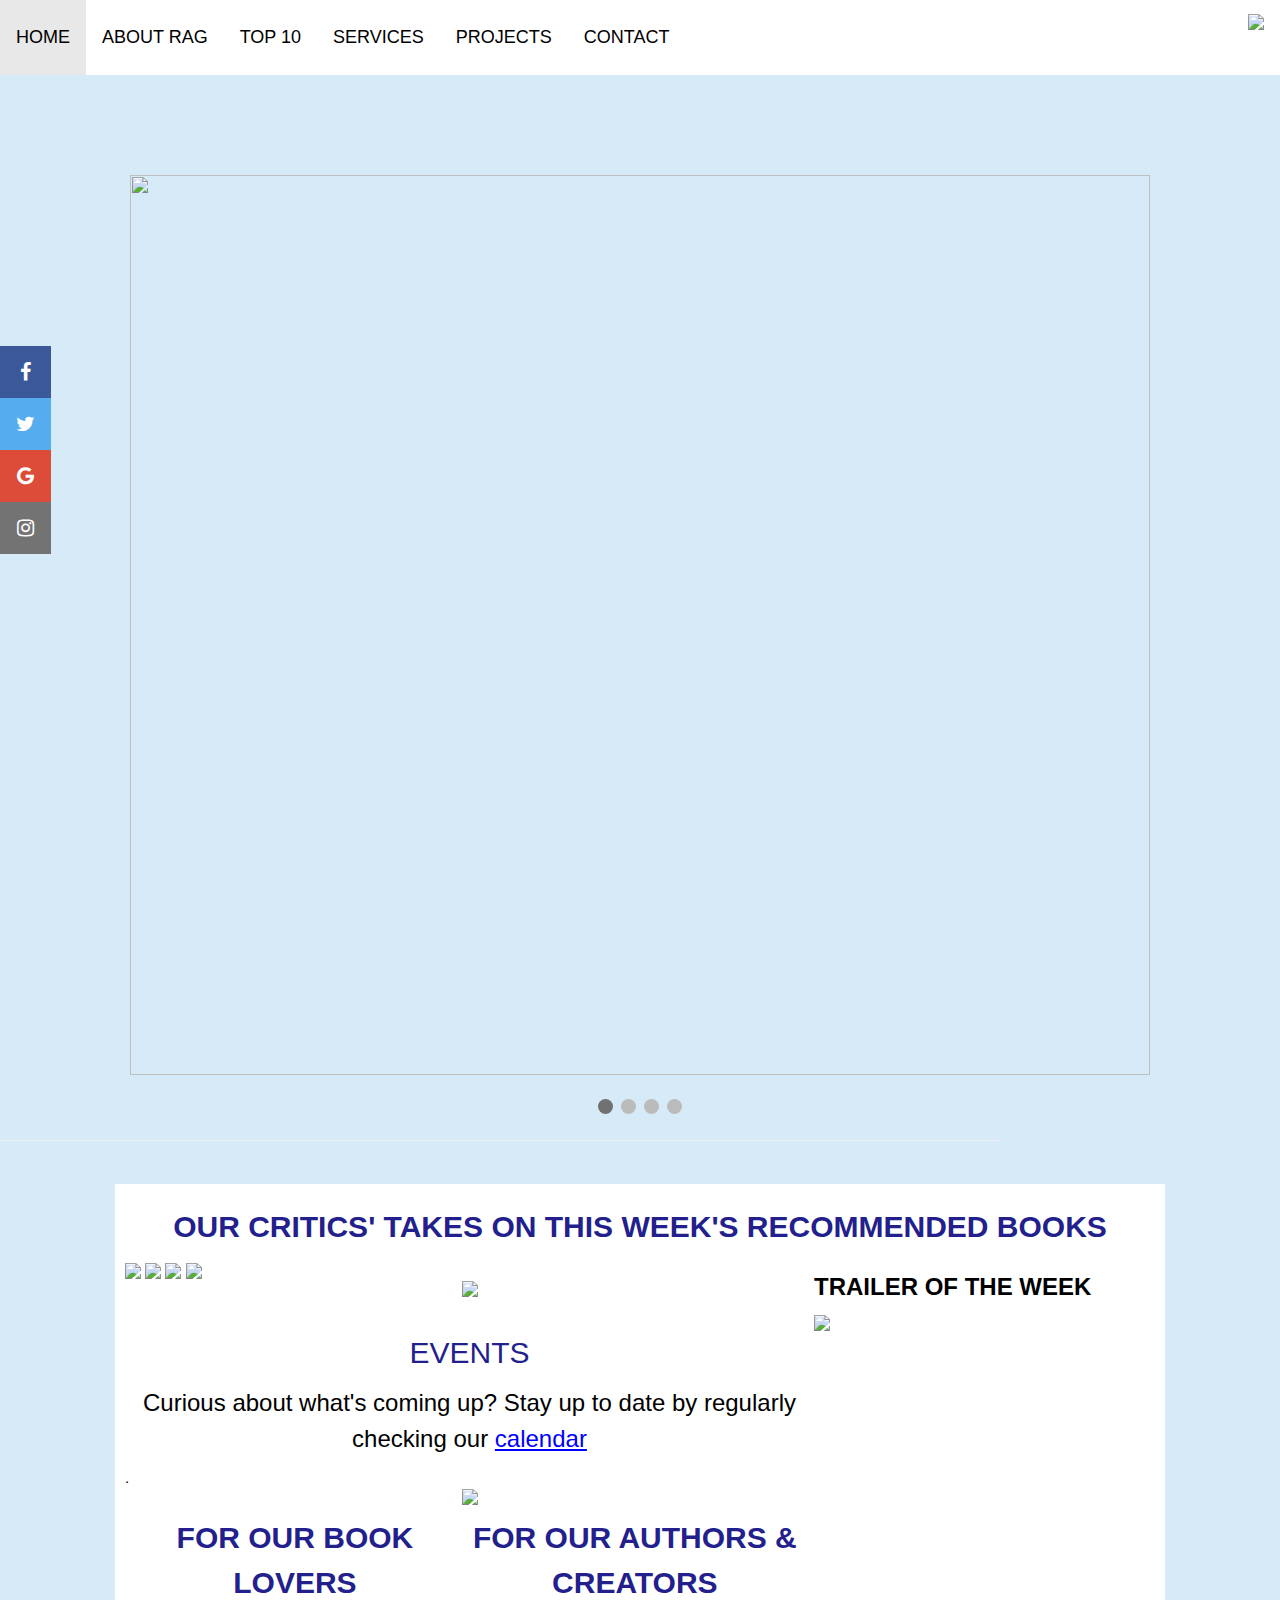
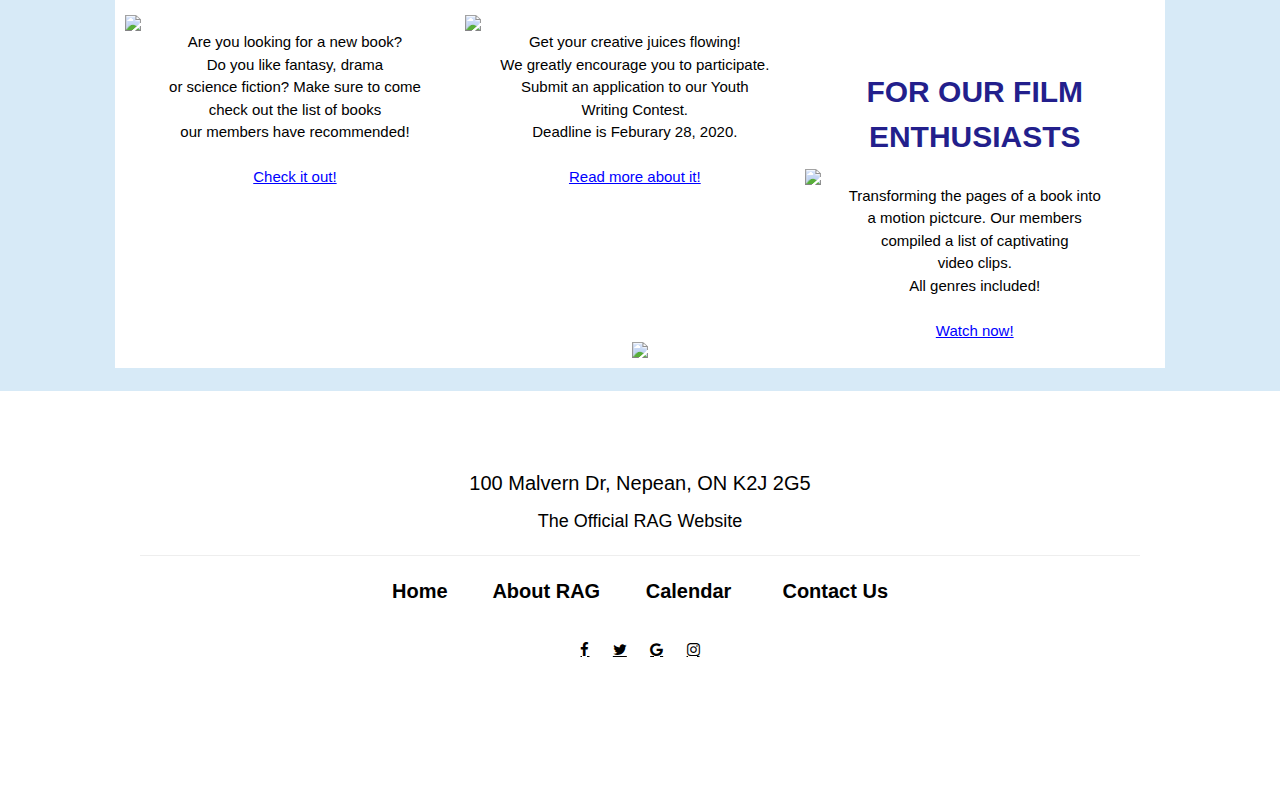
==== index.html @ dd79de4f "html files" ====
<html>
   <meta name="viewport" content="width=device-width, initial-scale=1">
   <link rel="stylesheet" href="https://cdnjs.cloudflare.com/ajax/libs/font-awesome/4.7.0/css/font-awesome.min.css">
   <head>
      <title> Reader's Advisory Group </title>
      <meta name="viewport" content="width=device-width, initial-scale=1">
      <style>
         h2 {
         color: #231f8c;
         }
         .section {
         width: 33%;
         float: left;
         }
         .youtubebanner {
         width: 341;
         height: 400;
         float: right;
         }
		* {box-sizing: border-box;}
		body {font-family: Verdana, sans-serif;}
		.mySlides {display: none;}
		img {vertical-align: middle;}

		/* Slideshow container */
		.slideshow-container {
		  max-width: 1020px;
		  position: relative;
		  padding-top:100;
		  margin: auto;
		}

		/* The dots/bullets/indicators */
		.dot {
		  height: 15px;
		  width: 15px;
		  margin: 0 2px;
		  background-color: #bbb;
		  border-radius: 50%;
		  display: inline-block;
		  transition: background-color 0.6s ease;
		}

		.active {
		  background-color: #717171;
		}

		/* Fading animation */
		.fade {
		  -webkit-animation-name: fade;
		  -webkit-animation-duration: 1.5s;
		  animation-name: fade;
		  animation-duration: 1.5s;
		}

		@-webkit-keyframes fade {
		  from {opacity: .4} 
		  to {opacity: 1}
		}

		@keyframes fade {
		  from {opacity: .4} 
		  to {opacity: 1}
		}

		/* On smaller screens, decrease text size */
		@media only screen and (max-width: 300px) {
		  .text {font-size: 11px}
		}
         hr{
         display:block;
         width: 1000px;
         border-style: solid;
         border-width: 60px;
         }
         .contentbox {
         width: 1050px;
         padding: 10px;
         margin: 0 auto;
         background-color: white;
         }
         .bookbox {
         background-color: #e8e4da;
         display: inline-block;
         padding: 2%;
         margin: 1.5%;
         float: left;
         width: 30%;
         position: relative;
         }
         .memberbox {
         background-color: #e8e4da;
         width: 1020px;
         margin: 10 auto;
         padding: 60px;
         }
         .bottombanner {
         background-color: white;
         height: 400px;
         width: 100%;
         }
         ul {
         list-style-type: none;
         margin: 0;
         padding: 0;
         overflow: hidden;
         background-color: white;
         z-index:100;
         }
         li {
         float: left;
         }
         li a, .dropbtn {
         display: inline-block;
         color: black;
         text-align: center;
         padding: 14px 16px;
         text-decoration: none;
         }
         li a:hover, .dropdown:hover .dropbtn {
         background-color: #e8e8e8;
         color: black;
         }
         li.dropdown {
         display: inline-block;
         }
         .dropdown-content {
         display: none;
         position: fixed;
         background-color: #f9f9f9;
         min-width: 160px;
         box-shadow: 0px 8px 16px 0px rgba(0,0,0,0.2);
         z-index: 100;
         }
         .dropdown-content a {
         color: black;
         padding: 12px 16px;
         text-decoration: none;
         display: block;
         text-align: left;
         }
         .dropdown-content a:hover {background-color: lightgrey}
         .dropdown:hover .dropdown-content {
         display: block;
         }
         .icon-bar {
         position: fixed;
         top: 50%;
         -webkit-transform: translateY(-50%);
         -ms-transform: translateY(-50%);
         transform: translateY(-50%);
         }
         .icon-bar a {
         display: block;
         text-align: center;
         padding: 16px;
         transition: all 0.3s ease;
         color: white;
         font-size: 20px;
         }
         .icon-bar a:hover {
         background-color: #000;
         }
         .facebook {
         background: #3B5998;
         color: white;
         }
         .twitter {
         background: #55ACEE;
         color: white;
         }
         .google {
         background: #dd4b39;
         color: white;
         }
         .instagram {
         background: #737373;
         color: white;
         }
         .sticky {
         position: fixed;
         top: 0;
         width: 100%;
         }
         .sticky + .content {
         padding-top: 60px;
         }
         body {
         background-color: #d7eaf7;
         }
      </style>
      <link rel="stylesheet" href="https://www.w3schools.com/w3css/4/w3.css">
   </head>
   <body>
      <ul id="navbar">
         <li>
            <a href="index.html">
               <h5>HOME</h5>
            </a>
         </li>
         <li>
            <a href="about_rag.html">
               <h5>ABOUT RAG</h5>
            </a>
         </li>
         <li>
            <a href="top_10.html">
               <h5>TOP 10</h5>
            </a>
         </li>
         <li class="dropdown">
            <a href="javascript:void(0)" class="dropbtn">
               <h5>SERVICES</h5>
            </a>
            <div class="dropdown-content">
               <a href="events.html">Events</a>
               <a href="contest.html">Contest</a>
               <a href="calendar_tab.html">Calendar</a>
            </div>
         </li>
         <li class="dropdown">
            <a href="javascript:void(0)" class="dropbtn">
               <h5>PROJECTS</h5>
            </a>
            <div class="dropdown-content">
               <a href="book_reviews_tab.html">Book Reviews</a>
               <a href="film_trailers.html">Book Trailers</a>
               <a href="Bookmarks.html">Bookmarks</a>
            </div>
         </li>
         <li>
            <a href="contact.html">
               <h5>CONTACT</h5>
            </a>
         </li>
         <li style="float:right"><a href="index.html"><img src="img/RAGlogo.png"></a></li>
      </ul>
      <div class="icon-bar">
         <a href="https://www.facebook.com/BiblioOttawaLibrary" class="facebook"><i class="fa fa-facebook"></i></a> 
         <a href="https://twitter.com/opl_bpo" class="twitter"><i class="fa fa-twitter"></i></a> 
         <a href="https://biblioottawalibrary.ca/en/" class="google"><i class="fa fa-google"></i></a> 
         <a href="https://www.instagram.com/oplteens_adosbpo/" class="instagram"><i class="fa fa-instagram"></i></a>
      </div>
		<div class="slideshow-container">

		<div class="mySlides fade">
		  <img src="img/Banner_01.png" style="width:100%">
		</div>

		<div class="mySlides fade">
		  <img src="img/Banner_02.png" style="width:100%">
		</div>

		<div class="mySlides fade">
		  <img src="img/Banner_03.png" style="width:100%">
		</div>

		<div class="mySlides fade">
		  <img src="img/Banner_04.png" style="width:100%">
		</div>
		
		</div>
      <br>
      <div style="text-align:center">
         <span class="dot" onclick="currentSlide(1)"></span> 
         <span class="dot" onclick="currentSlide(2)"></span> 
         <span class="dot" onclick="currentSlide(3)"></span>
         <span class="dot" onclick="currentSlide(4)"></span>  
      </div>
      <hr>
      </center>
      <br>
      <div class="contentbox">
         <h2>
            <b>
               <center> OUR CRITICS' TAKES ON THIS WEEK'S RECOMMENDED BOOKS
         </h2>
         </center>
         </b>
         <img src="img/index_first.png">
         <img src="img/index_second.png">
         <img src="img/index_third.png">
         <img src="img/vertical.png">
         <div class="youtubebanner">
            <b>
               <h3>TRAILER OF THE WEEK
            </b>
            </h3>
            <img src="img/youtube_banner.png">
            <iframe width="341" height="192" src="https://www.youtube.com/embed/dCeR_SgQs5s" frameborder="0" allow="accelerometer; autoplay; encrypted-media; gyroscope; picture-in-picture" allowfullscreen></iframe>
         </div>
         <br>
         <center> <img src="img/hor_line.png"> </center>
         <br>
         <center>
         <h2>
            EVENTS 
            <center>
         </h2>
         <h3> 
         Curious about what's coming up? Stay up to date by regularly checking our 
         <a href="calendar.html" title="Calendar" style="background-color:#FFFFFF;color:blue;text-decoration:underline">
         calendar </a></center>.
         </h3>
         <br>
         <center> <img src="img/hor_line.png"> </center>
         <div class="section">
            <h2>
               <center> <b> FOR OUR BOOK LOVERS </center>
            </h2>
            </b>
            <img src="img/Book_Banner.png">
            <center> Are you looking for a new book? <br>
               Do you like fantasy, drama <br> or science fiction?
               Make sure to come <br> check out the list of books <br> our members have recommended! <br>
               <br>
               <a href="top10.html" title="Check it out!" style="background-color:#FFFFFF;color:blue;text-decoration:underline">
               Check it out! </a>
            </center>
            <br>
         </div>
         <div class="section">
            <h2>
               <center> <b> FOR OUR AUTHORS & CREATORS </center>
            </h2>
            </b>
            <img src="img/Feather_Banner.png">
            <center> Get your creative juices flowing! <br>
               We greatly encourage you to participate.<br>
               Submit an application to our Youth <br>
               Writing Contest. <br>
               Deadline is Feburary 28, 2020. <br>
               <br>
               <a href="contest.html" title="Read more about it!" style="background-color:#FFFFFF;color:blue;text-decoration:underline">
               Read more about it! </a>
            </center>
         </div>
         <div class="section">
            <h2>
               <center> <b> FOR OUR FILM ENTHUSIASTS </center>
            </h2>
            </b>
            <img src="img/Film_Banner.png">
            <center> Transforming the pages of a book into <br> a motion pictcure.
               Our members <br>compiled a list of
               captivating <br> video clips. <br>
               All genres included! <br>
               <br>
               <a href="film_trailers.html" title="Watch now!" style="background-color:#FFFFFF;color:blue;text-decoration:underline">
               Watch now! </a>
            </center>
         </div>
         <center> <img src="img/hor_line.png"> </center>
      </div>
      <br>
      <div class="bottombanner">
         <br>
         <br>
         <br>
         <h4>
            <center> 100 Malvern Dr, Nepean, ON K2J 2G5 </center>
         </h4>
         <h5>
            <center>
               The Official RAG Website 
               <hr>
            </center>
         </h5>
         <h4>
            <center><b>
               <a href="index.html" style="text-decoration:none;">Home</a>&emsp;&emsp;
               <a href="about_rag.html" style="text-decoration:none;">About RAG</a>&emsp;&emsp;
               <a href="calendar_tab.html" style="text-decoration:none;">Calendar </a>&emsp;&emsp;
               <a href="contact.html" style="text-decoration:none;">Contact Us </a>
         </h4>
         </b></center>
         <br>
         <center>
            <a href="https://www.facebook.com/BiblioOttawaLibrary" class="fa fa-facebook"></a> &emsp;
            <a href="https://twitter.com/opl_bpo" class="fa fa-twitter"></a> &emsp;
            <a href="https://biblioottawalibrary.ca/en/" class="fa fa-google"></a> &emsp;
            <a href="https://www.instagram.com/opl_bpo/" class="fa fa-instagram"></a>
         </center>
      </div>
      <script>
         window.onscroll = function() {myFunction()};
         
         var navbar = document.getElementById("navbar");
         var sticky = navbar.offsetTop;
         
         function myFunction() {
           if (window.pageYOffset >= sticky) {
             navbar.classList.add("sticky")
           } else {
             navbar.classList.remove("sticky");
           }
         }
         
         
		var slideIndex = 0;
		showSlides();

		function showSlides() {
		  var i;
		  var slides = document.getElementsByClassName("mySlides");
		  var dots = document.getElementsByClassName("dot");
		  for (i = 0; i < slides.length; i++) {
			slides[i].style.display = "none";  
		  }
		  slideIndex++;
		  if (slideIndex > slides.length) {slideIndex = 1}    
		  for (i = 0; i < dots.length; i++) {
			dots[i].className = dots[i].className.replace(" active", "");
		  }
		  slides[slideIndex-1].style.display = "block";  
		  dots[slideIndex-1].className += " active";
		  setTimeout(showSlides, 4000); // Change image every 2 seconds
		}
      </script>
   </body>
</html>
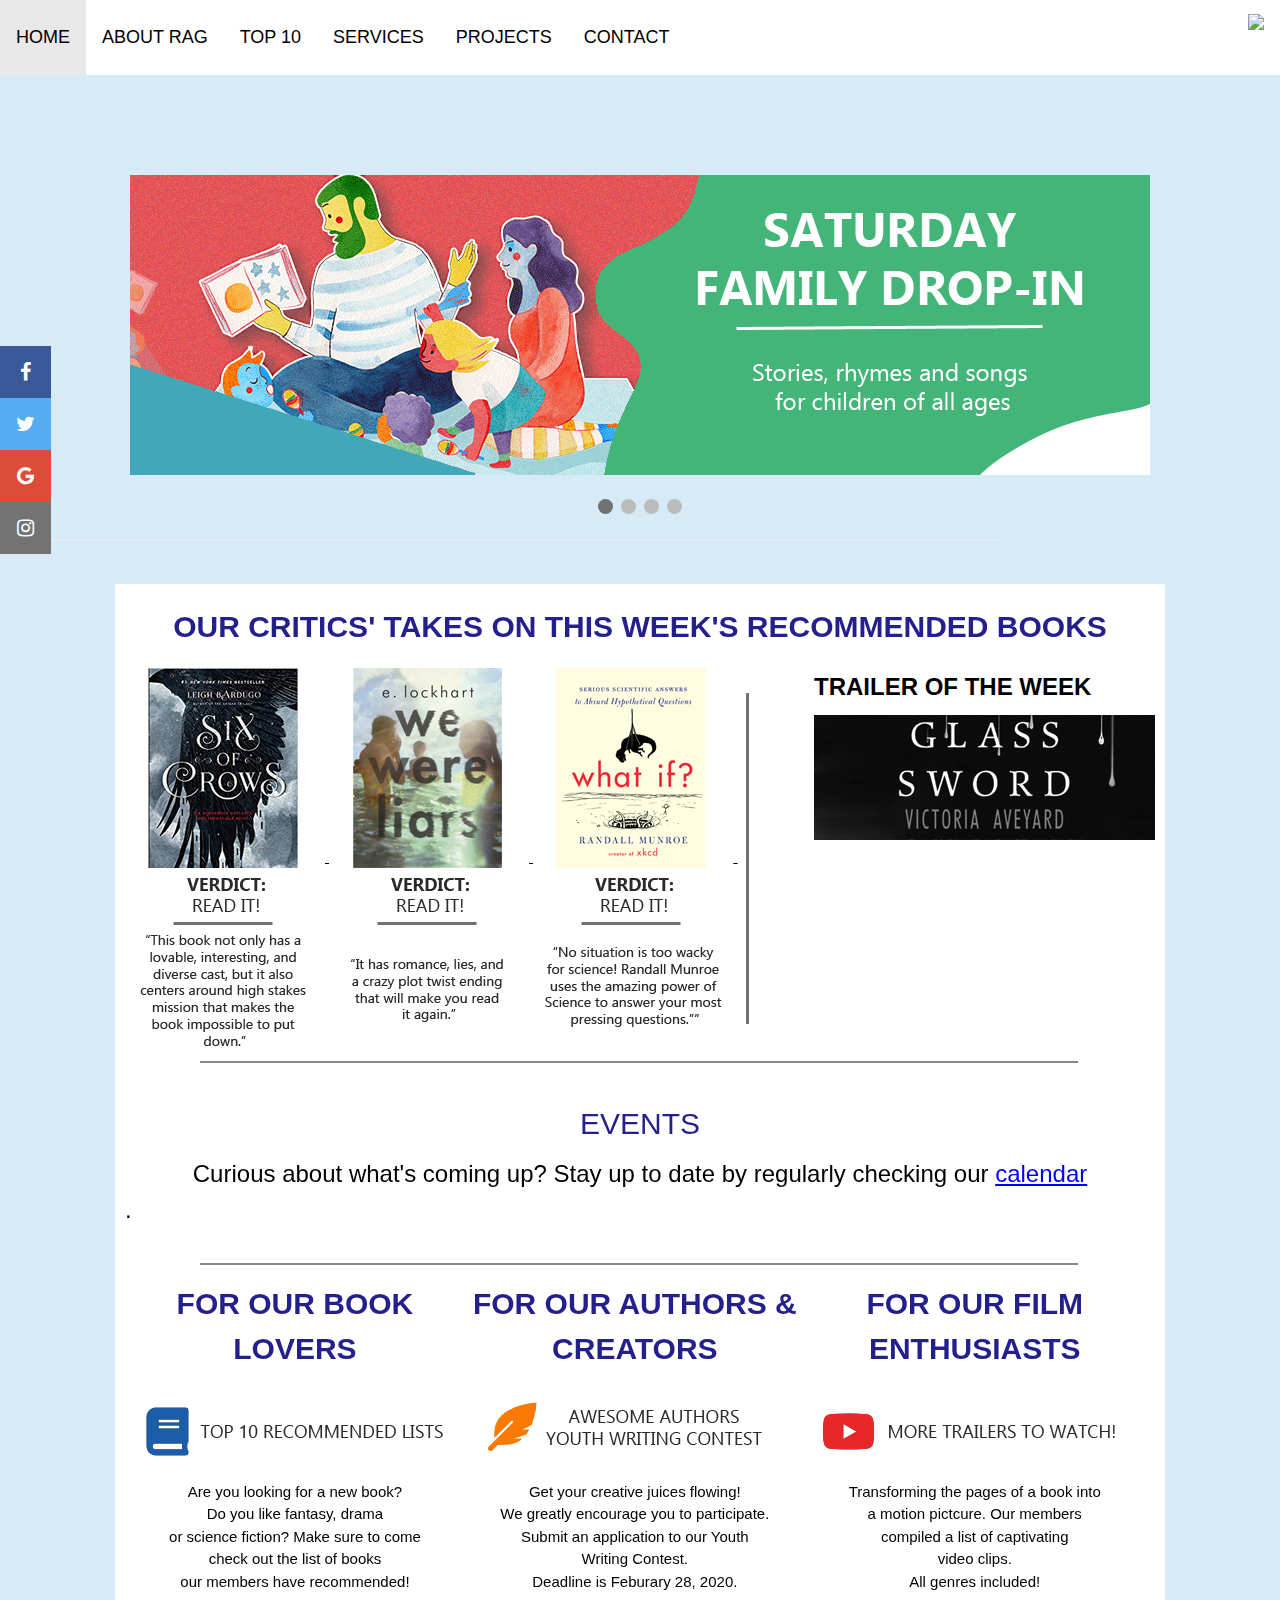
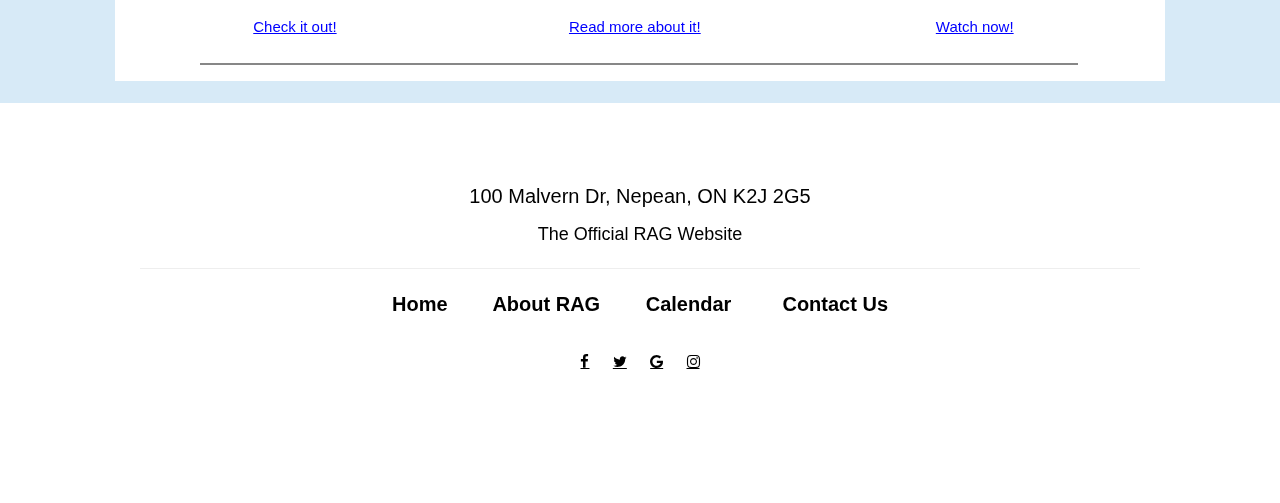
==== commit 11e204a4: "Add files via upload" ====
--- a/index.html
+++ b/index.html
@@ -1,421 +1,223 @@
 <html>
+<meta name="viewport" content="width=device-width, initial-scale=1">
+<link rel="stylesheet" href="https://cdnjs.cloudflare.com/ajax/libs/font-awesome/4.7.0/css/font-awesome.min.css">
+
+<head>
+   <title> Reader's Advisory Group </title>
    <meta name="viewport" content="width=device-width, initial-scale=1">
-   <link rel="stylesheet" href="https://cdnjs.cloudflare.com/ajax/libs/font-awesome/4.7.0/css/font-awesome.min.css">
-   <head>
-      <title> Reader's Advisory Group </title>
-      <meta name="viewport" content="width=device-width, initial-scale=1">
-      <style>
-         h2 {
-         color: #231f8c;
-         }
-         .section {
-         width: 33%;
-         float: left;
-         }
-         .youtubebanner {
-         width: 341;
-         height: 400;
-         float: right;
-         }
-		* {box-sizing: border-box;}
-		body {font-family: Verdana, sans-serif;}
-		.mySlides {display: none;}
-		img {vertical-align: middle;}
-
-		/* Slideshow container */
-		.slideshow-container {
-		  max-width: 1020px;
-		  position: relative;
-		  padding-top:100;
-		  margin: auto;
-		}
-
-		/* The dots/bullets/indicators */
-		.dot {
-		  height: 15px;
-		  width: 15px;
-		  margin: 0 2px;
-		  background-color: #bbb;
-		  border-radius: 50%;
-		  display: inline-block;
-		  transition: background-color 0.6s ease;
-		}
-
-		.active {
-		  background-color: #717171;
-		}
-
-		/* Fading animation */
-		.fade {
-		  -webkit-animation-name: fade;
-		  -webkit-animation-duration: 1.5s;
-		  animation-name: fade;
-		  animation-duration: 1.5s;
-		}
-
-		@-webkit-keyframes fade {
-		  from {opacity: .4} 
-		  to {opacity: 1}
-		}
-
-		@keyframes fade {
-		  from {opacity: .4} 
-		  to {opacity: 1}
-		}
-
-		/* On smaller screens, decrease text size */
-		@media only screen and (max-width: 300px) {
-		  .text {font-size: 11px}
-		}
-         hr{
-         display:block;
-         width: 1000px;
-         border-style: solid;
-         border-width: 60px;
-         }
-         .contentbox {
-         width: 1050px;
-         padding: 10px;
-         margin: 0 auto;
-         background-color: white;
-         }
-         .bookbox {
-         background-color: #e8e4da;
-         display: inline-block;
-         padding: 2%;
-         margin: 1.5%;
-         float: left;
-         width: 30%;
-         position: relative;
-         }
-         .memberbox {
-         background-color: #e8e4da;
-         width: 1020px;
-         margin: 10 auto;
-         padding: 60px;
-         }
-         .bottombanner {
-         background-color: white;
-         height: 400px;
-         width: 100%;
-         }
-         ul {
-         list-style-type: none;
-         margin: 0;
-         padding: 0;
-         overflow: hidden;
-         background-color: white;
-         z-index:100;
-         }
-         li {
-         float: left;
-         }
-         li a, .dropbtn {
-         display: inline-block;
-         color: black;
-         text-align: center;
-         padding: 14px 16px;
-         text-decoration: none;
-         }
-         li a:hover, .dropdown:hover .dropbtn {
-         background-color: #e8e8e8;
-         color: black;
-         }
-         li.dropdown {
-         display: inline-block;
-         }
-         .dropdown-content {
-         display: none;
-         position: fixed;
-         background-color: #f9f9f9;
-         min-width: 160px;
-         box-shadow: 0px 8px 16px 0px rgba(0,0,0,0.2);
-         z-index: 100;
-         }
-         .dropdown-content a {
-         color: black;
-         padding: 12px 16px;
-         text-decoration: none;
-         display: block;
-         text-align: left;
-         }
-         .dropdown-content a:hover {background-color: lightgrey}
-         .dropdown:hover .dropdown-content {
-         display: block;
-         }
-         .icon-bar {
-         position: fixed;
-         top: 50%;
-         -webkit-transform: translateY(-50%);
-         -ms-transform: translateY(-50%);
-         transform: translateY(-50%);
-         }
-         .icon-bar a {
-         display: block;
-         text-align: center;
-         padding: 16px;
-         transition: all 0.3s ease;
-         color: white;
-         font-size: 20px;
-         }
-         .icon-bar a:hover {
-         background-color: #000;
-         }
-         .facebook {
-         background: #3B5998;
-         color: white;
-         }
-         .twitter {
-         background: #55ACEE;
-         color: white;
-         }
-         .google {
-         background: #dd4b39;
-         color: white;
-         }
-         .instagram {
-         background: #737373;
-         color: white;
-         }
-         .sticky {
-         position: fixed;
-         top: 0;
-         width: 100%;
-         }
-         .sticky + .content {
-         padding-top: 60px;
-         }
-         body {
-         background-color: #d7eaf7;
-         }
-      </style>
-      <link rel="stylesheet" href="https://www.w3schools.com/w3css/4/w3.css">
-   </head>
-   <body>
-      <ul id="navbar">
-         <li>
-            <a href="index.html">
-               <h5>HOME</h5>
-            </a>
-         </li>
-         <li>
-            <a href="about_rag.html">
-               <h5>ABOUT RAG</h5>
-            </a>
-         </li>
-         <li>
-            <a href="top_10.html">
-               <h5>TOP 10</h5>
-            </a>
-         </li>
-         <li class="dropdown">
-            <a href="javascript:void(0)" class="dropbtn">
-               <h5>SERVICES</h5>
-            </a>
-            <div class="dropdown-content">
-               <a href="events.html">Events</a>
-               <a href="contest.html">Contest</a>
-               <a href="calendar_tab.html">Calendar</a>
-            </div>
-         </li>
-         <li class="dropdown">
-            <a href="javascript:void(0)" class="dropbtn">
-               <h5>PROJECTS</h5>
-            </a>
-            <div class="dropdown-content">
-               <a href="book_reviews_tab.html">Book Reviews</a>
-               <a href="film_trailers.html">Book Trailers</a>
-               <a href="Bookmarks.html">Bookmarks</a>
-            </div>
-         </li>
-         <li>
-            <a href="contact.html">
-               <h5>CONTACT</h5>
-            </a>
-         </li>
-         <li style="float:right"><a href="index.html"><img src="img/RAGlogo.png"></a></li>
-      </ul>
-      <div class="icon-bar">
-         <a href="https://www.facebook.com/BiblioOttawaLibrary" class="facebook"><i class="fa fa-facebook"></i></a> 
-         <a href="https://twitter.com/opl_bpo" class="twitter"><i class="fa fa-twitter"></i></a> 
-         <a href="https://biblioottawalibrary.ca/en/" class="google"><i class="fa fa-google"></i></a> 
-         <a href="https://www.instagram.com/oplteens_adosbpo/" class="instagram"><i class="fa fa-instagram"></i></a>
-      </div>
-		<div class="slideshow-container">
-
-		<div class="mySlides fade">
-		  <img src="img/Banner_01.png" style="width:100%">
-		</div>
-
-		<div class="mySlides fade">
-		  <img src="img/Banner_02.png" style="width:100%">
-		</div>
-
-		<div class="mySlides fade">
-		  <img src="img/Banner_03.png" style="width:100%">
-		</div>
-
-		<div class="mySlides fade">
-		  <img src="img/Banner_04.png" style="width:100%">
-		</div>
-		
-		</div>
-      <br>
-      <div style="text-align:center">
-         <span class="dot" onclick="currentSlide(1)"></span> 
-         <span class="dot" onclick="currentSlide(2)"></span> 
-         <span class="dot" onclick="currentSlide(3)"></span>
-         <span class="dot" onclick="currentSlide(4)"></span>  
-      </div>
-      <hr>
+   <link rel="stylesheet" type="text/css" href="css/index_styles.css">
+   <link rel="stylesheet" href="https://www.w3schools.com/w3css/4/w3.css">
+</head>
+
+<body>
+   <ul id="navbar">
+      <li>
+         <a href="index.html">
+            <h5>HOME</h5>
+         </a>
+      </li>
+      <li>
+         <a href="about_rag.html">
+            <h5>ABOUT RAG</h5>
+         </a>
+      </li>
+      <li>
+         <a href="top_10.html">
+            <h5>TOP 10</h5>
+         </a>
+      </li>
+      <li class="dropdown">
+         <a href="javascript:void(0)" class="dropbtn">
+            <h5>SERVICES</h5>
+         </a>
+         <div class="dropdown-content">
+            <a href="events.html">Events</a>
+            <a href="contest.html">Contest</a>
+            <a href="calendar_tab.html">Calendar</a>
+         </div>
+      </li>
+      <li class="dropdown">
+         <a href="javascript:void(0)" class="dropbtn">
+            <h5>PROJECTS</h5>
+         </a>
+         <div class="dropdown-content">
+            <a href="book_reviews_tab.html">Book Reviews</a>
+            <a href="film_trailers.html">Book Trailers</a>
+            <a href="Bookmarks.html">Bookmarks</a>
+         </div>
+      </li>
+      <li>
+         <a href="contact.html">
+            <h5>CONTACT</h5>
+         </a>
+      </li>
+      <li style="float:right">
+         <a href="index.html"><img src="images/RAGlogo.png"></a>
+      </li>
+   </ul>
+   <div class="icon-bar">
+      <a href="https://www.facebook.com/BiblioOttawaLibrary" class="facebook"><i class="fa fa-facebook"></i></a>
+      <a href="https://twitter.com/opl_bpo" class="twitter"><i class="fa fa-twitter"></i></a>
+      <a href="https://biblioottawalibrary.ca/en/" class="google"><i class="fa fa-google"></i></a>
+      <a href="https://www.instagram.com/oplteens_adosbpo/" class="instagram"><i class="fa fa-instagram"></i></a>
+   </div>
+   <div class="slideshow-container">
+
+      <div class="mySlides fade">
+         <a href="events.html"><img src="images/Banner_01.png" style="width:100%"> </a>
+      </div>
+
+      <div class="mySlides fade">
+         <a href="contest.html"><img src="images/Banner_02.png" style="width:100%"></a>
+      </div>
+
+      <div class="mySlides fade">
+         <a href="top_10.html"><img src="images/Banner_03.png" style="width:100%"></a>
+      </div>
+
+      <div class="mySlides fade">
+         <a href="film_trailers.html"><img src="images/Banner_04.png" style="width:100%"></a>
+      </div>
+
+   </div>
+   <br>
+   <div style="text-align:center">
+      <span class="dot" onclick="currentSlide(1)"></span>
+      <span class="dot" onclick="currentSlide(2)"></span>
+      <span class="dot" onclick="currentSlide(3)"></span>
+      <span class="dot" onclick="currentSlide(4)"></span>
+   </div>
+   <hr>
+
+   <br>
+   <div class="contentbox">
+      <h2>
+         <b>
+            <center> OUR CRITICS' TAKES ON THIS WEEK'S RECOMMENDED BOOKS
+
+            </center>
+         </b> </h2>
+      <a href="book_reviews_tab.html#sixcrow"> <img src="images/index_first.png"> </a>
+      <a href="book_reviews_tab.html#liars"> <img src="images/index_second.png"> </a>
+      <a href="book_reviews_tab.html#whatif"> <img src="images/index_third.png"> </a>
+      <img src="images/vertical.png">
+      <div class="youtubebanner">
+         <h3><b>
+               TRAILER OF THE WEEK
+            </b>
+         </h3>
+         <img src="images/youtube_banner.png">
+         <iframe width="341" height="192" src="https://www.youtube.com/embed/dCeR_SgQs5s" frameborder="0"
+            allow="accelerometer; autoplay; encrypted-media; gyroscope; picture-in-picture" allowfullscreen></iframe>
+      </div>
+      <br>
+      <center> <img src="images/hor_line.png"> </center>
+      <br>
+      <center>
+         <h2>
+            EVENTS
+         </h2>
       </center>
-      <br>
-      <div class="contentbox">
-         <h2>
-            <b>
-               <center> OUR CRITICS' TAKES ON THIS WEEK'S RECOMMENDED BOOKS
-         </h2>
-         </center>
-         </b>
-         <img src="img/index_first.png">
-         <img src="img/index_second.png">
-         <img src="img/index_third.png">
-         <img src="img/vertical.png">
-         <div class="youtubebanner">
-            <b>
-               <h3>TRAILER OF THE WEEK
-            </b>
-            </h3>
-            <img src="img/youtube_banner.png">
-            <iframe width="341" height="192" src="https://www.youtube.com/embed/dCeR_SgQs5s" frameborder="0" allow="accelerometer; autoplay; encrypted-media; gyroscope; picture-in-picture" allowfullscreen></iframe>
-         </div>
+      <h3>
+         <center>
+            Curious about what's coming up? Stay up to date by regularly checking our
+            <a href="calendar_tab.html" title="Calendar"
+               style="background-color:#FFFFFF;color:blue;text-decoration:underline">
+               calendar </a></center>.
+      </h3>
+      <br>
+      <center> <img src="images/hor_line.png"> </center>
+      <div class="section">
+         <h2>
+            <center> <b> FOR OUR BOOK LOVERS </b></center>
+         </h2>
+
+         <img src="images/Book_Banner.png">
+         <center> Are you looking for a new book?
+            <br> Do you like fantasy, drama
+            <br> or science fiction? Make sure to come
+            <br> check out the list of books
+            <br> our members have recommended!
+            <br>
+            <br>
+            <a href="top_10.html" title="Check it out!"
+               style="background-color:#FFFFFF;color:blue;text-decoration:underline">
+               Check it out! </a>
+         </center>
          <br>
-         <center> <img src="img/hor_line.png"> </center>
-         <br>
+      </div>
+      <div class="section">
+         <h2>
+            <center> <b> FOR OUR AUTHORS & CREATORS </b></center>
+         </h2>
+
+         <img src="images/Feather_Banner.png">
+         <center> Get your creative juices flowing!
+            <br> We greatly encourage you to participate.
+            <br> Submit an application to our Youth
+            <br> Writing Contest.
+            <br> Deadline is Feburary 28, 2020.
+            <br>
+            <br>
+            <a href="contest.html" title="Read more about it!"
+               style="background-color:#FFFFFF;color:blue;text-decoration:underline">
+               Read more about it! </a>
+         </center>
+      </div>
+      <div class="section">
+         <h2>
+            <center> <b> FOR OUR FILM ENTHUSIASTS </b></center>
+         </h2>
+
+         <img src="images/Film_Banner.png">
+         <center> Transforming the pages of a book into
+            <br> a motion pictcure. Our members
+            <br>compiled a list of captivating
+            <br> video clips.
+            <br> All genres included!
+            <br>
+            <br>
+            <a href="film_trailers.html" title="Watch now!"
+               style="background-color:#FFFFFF;color:blue;text-decoration:underline">
+               Watch now! </a>
+         </center>
+      </div>
+      <center> <img src="images/hor_line.png"> </center>
+   </div>
+   <br>
+   <div class="bottombanner">
+      <br>
+      <br>
+      <br>
+      <h4>
+         <center> 100 Malvern Dr, Nepean, ON K2J 2G5 </center>
+      </h4>
+      <h5>
          <center>
-         <h2>
-            EVENTS 
-            <center>
-         </h2>
-         <h3> 
-         Curious about what's coming up? Stay up to date by regularly checking our 
-         <a href="calendar.html" title="Calendar" style="background-color:#FFFFFF;color:blue;text-decoration:underline">
-         calendar </a></center>.
-         </h3>
-         <br>
-         <center> <img src="img/hor_line.png"> </center>
-         <div class="section">
-            <h2>
-               <center> <b> FOR OUR BOOK LOVERS </center>
-            </h2>
-            </b>
-            <img src="img/Book_Banner.png">
-            <center> Are you looking for a new book? <br>
-               Do you like fantasy, drama <br> or science fiction?
-               Make sure to come <br> check out the list of books <br> our members have recommended! <br>
-               <br>
-               <a href="top10.html" title="Check it out!" style="background-color:#FFFFFF;color:blue;text-decoration:underline">
-               Check it out! </a>
-            </center>
-            <br>
-         </div>
-         <div class="section">
-            <h2>
-               <center> <b> FOR OUR AUTHORS & CREATORS </center>
-            </h2>
-            </b>
-            <img src="img/Feather_Banner.png">
-            <center> Get your creative juices flowing! <br>
-               We greatly encourage you to participate.<br>
-               Submit an application to our Youth <br>
-               Writing Contest. <br>
-               Deadline is Feburary 28, 2020. <br>
-               <br>
-               <a href="contest.html" title="Read more about it!" style="background-color:#FFFFFF;color:blue;text-decoration:underline">
-               Read more about it! </a>
-            </center>
-         </div>
-         <div class="section">
-            <h2>
-               <center> <b> FOR OUR FILM ENTHUSIASTS </center>
-            </h2>
-            </b>
-            <img src="img/Film_Banner.png">
-            <center> Transforming the pages of a book into <br> a motion pictcure.
-               Our members <br>compiled a list of
-               captivating <br> video clips. <br>
-               All genres included! <br>
-               <br>
-               <a href="film_trailers.html" title="Watch now!" style="background-color:#FFFFFF;color:blue;text-decoration:underline">
-               Watch now! </a>
-            </center>
-         </div>
-         <center> <img src="img/hor_line.png"> </center>
-      </div>
-      <br>
-      <div class="bottombanner">
-         <br>
-         <br>
-         <br>
-         <h4>
-            <center> 100 Malvern Dr, Nepean, ON K2J 2G5 </center>
-         </h4>
-         <h5>
-            <center>
-               The Official RAG Website 
-               <hr>
-            </center>
-         </h5>
-         <h4>
-            <center><b>
+            The Official RAG Website
+            <hr>
+         </center>
+      </h5>
+      <h4>
+         <center><b>
                <a href="index.html" style="text-decoration:none;">Home</a>&emsp;&emsp;
                <a href="about_rag.html" style="text-decoration:none;">About RAG</a>&emsp;&emsp;
                <a href="calendar_tab.html" style="text-decoration:none;">Calendar </a>&emsp;&emsp;
                <a href="contact.html" style="text-decoration:none;">Contact Us </a>
-         </h4>
-         </b></center>
-         <br>
-         <center>
-            <a href="https://www.facebook.com/BiblioOttawaLibrary" class="fa fa-facebook"></a> &emsp;
-            <a href="https://twitter.com/opl_bpo" class="fa fa-twitter"></a> &emsp;
-            <a href="https://biblioottawalibrary.ca/en/" class="fa fa-google"></a> &emsp;
-            <a href="https://www.instagram.com/opl_bpo/" class="fa fa-instagram"></a>
-         </center>
-      </div>
-      <script>
-         window.onscroll = function() {myFunction()};
-         
-         var navbar = document.getElementById("navbar");
-         var sticky = navbar.offsetTop;
-         
-         function myFunction() {
-           if (window.pageYOffset >= sticky) {
-             navbar.classList.add("sticky")
-           } else {
-             navbar.classList.remove("sticky");
-           }
-         }
-         
-         
-		var slideIndex = 0;
-		showSlides();
-
-		function showSlides() {
-		  var i;
-		  var slides = document.getElementsByClassName("mySlides");
-		  var dots = document.getElementsByClassName("dot");
-		  for (i = 0; i < slides.length; i++) {
-			slides[i].style.display = "none";  
-		  }
-		  slideIndex++;
-		  if (slideIndex > slides.length) {slideIndex = 1}    
-		  for (i = 0; i < dots.length; i++) {
-			dots[i].className = dots[i].className.replace(" active", "");
-		  }
-		  slides[slideIndex-1].style.display = "block";  
-		  dots[slideIndex-1].className += " active";
-		  setTimeout(showSlides, 4000); // Change image every 2 seconds
-		}
-      </script>
-   </body>
+
+            </b>
+         </center>
+      </h4>
+      <br>
+      <center>
+         <a href="https://www.facebook.com/BiblioOttawaLibrary" class="fa fa-facebook"></a> &emsp;
+         <a href="https://twitter.com/opl_bpo" class="fa fa-twitter"></a> &emsp;
+         <a href="https://biblioottawalibrary.ca/en/" class="fa fa-google"></a> &emsp;
+         <a href="https://www.instagram.com/opl_bpo/" class="fa fa-instagram"></a>
+      </center>
+   </div>
+   <script type="text/javascript" src="scripts/index_scripts.js"></script>
+
+</body>
+
 </html>--- a/css/index_styles.css
+++ b/css/index_styles.css
@@ -0,0 +1,242 @@
+
+      h2 {
+         color: #231f8c;
+      }
+
+      .section {
+         width: 33%;
+         float: left;
+      }
+
+      .youtubebanner {
+         width: 341;
+         height: 400;
+         float: right;
+      }
+
+      * {
+         box-sizing: border-box;
+      }
+
+      body {
+         font-family: Verdana, sans-serif;
+      }
+
+      .mySlides {
+         display: none;
+      }
+
+      img {
+         vertical-align: middle;
+      }
+
+      /* Slideshow container */
+
+      .slideshow-container {
+         max-width: 1020px;
+         position: relative;
+         padding-top: 100;
+         margin: auto;
+      }
+
+      /* The dots/bullets/indicators */
+
+      .dot {
+         height: 15px;
+         width: 15px;
+         margin: 0 2px;
+         background-color: #bbb;
+         border-radius: 50%;
+         display: inline-block;
+         transition: background-color 0.6s ease;
+      }
+
+      .active {
+         background-color: #717171;
+      }
+
+      /* Fading animation */
+
+      .fade {
+         -webkit-animation-name: fade;
+         -webkit-animation-duration: 1.5s;
+         animation-name: fade;
+         animation-duration: 1.5s;
+      }
+
+      @-webkit-keyframes fade {
+         from {
+            opacity: .4
+         }
+
+         to {
+            opacity: 1
+         }
+      }
+
+      @keyframes fade {
+         from {
+            opacity: .4
+         }
+
+         to {
+            opacity: 1
+         }
+      }
+
+      /* On smaller screens, decrease text size */
+
+      @media only screen and (max-width: 300px) {
+         .text {
+            font-size: 11px
+         }
+      }
+
+      hr {
+         display: block;
+         width: 1000px;
+         border-style: solid;
+         border-width: 60px;
+      }
+
+      .contentbox {
+         width: 1050px;
+         padding: 10px;
+         margin: 0 auto;
+         background-color: white;
+      }
+
+      .bookbox {
+         background-color: #e8e4da;
+         display: inline-block;
+         padding: 2%;
+         margin: 1.5%;
+         float: left;
+         width: 30%;
+         position: relative;
+      }
+
+      .memberbox {
+         background-color: #e8e4da;
+         width: 1020px;
+         margin: 10 auto;
+         padding: 60px;
+      }
+
+      .bottombanner {
+         background-color: white;
+         height: 400px;
+         width: 100%;
+      }
+
+      ul {
+         list-style-type: none;
+         margin: 0;
+         padding: 0;
+         overflow: hidden;
+         background-color: white;
+         z-index: 100;
+      }
+
+      li {
+         float: left;
+      }
+
+      li a,
+      .dropbtn {
+         display: inline-block;
+         color: black;
+         text-align: center;
+         padding: 14px 16px;
+         text-decoration: none;
+      }
+
+      li a:hover,
+      .dropdown:hover .dropbtn {
+         background-color: #e8e8e8;
+         color: black;
+      }
+
+      li.dropdown {
+         display: inline-block;
+      }
+
+      .dropdown-content {
+         display: none;
+         position: fixed;
+         background-color: #f9f9f9;
+         min-width: 160px;
+         box-shadow: 0px 8px 16px 0px rgba(0, 0, 0, 0.2);
+         z-index: 100;
+      }
+
+      .dropdown-content a {
+         color: black;
+         padding: 12px 16px;
+         text-decoration: none;
+         display: block;
+         text-align: left;
+      }
+
+      .dropdown-content a:hover {
+         background-color: lightgrey
+      }
+
+      .dropdown:hover .dropdown-content {
+         display: block;
+      }
+
+      .icon-bar {
+         position: fixed;
+         top: 50%;
+         -webkit-transform: translateY(-50%);
+         -ms-transform: translateY(-50%);
+         transform: translateY(-50%);
+      }
+
+      .icon-bar a {
+         display: block;
+         text-align: center;
+         padding: 16px;
+         transition: all 0.3s ease;
+         color: white;
+         font-size: 20px;
+      }
+
+      .icon-bar a:hover {
+         background-color: #000;
+      }
+
+      .facebook {
+         background: #3B5998;
+         color: white;
+      }
+
+      .twitter {
+         background: #55ACEE;
+         color: white;
+      }
+
+      .google {
+         background: #dd4b39;
+         color: white;
+      }
+
+      .instagram {
+         background: #737373;
+         color: white;
+      }
+
+      .sticky {
+         position: fixed;
+         top: 0;
+         width: 100%;
+      }
+
+      .sticky+.content {
+         padding-top: 60px;
+      }
+
+      body {
+         background-color: #d7eaf7;
+      }
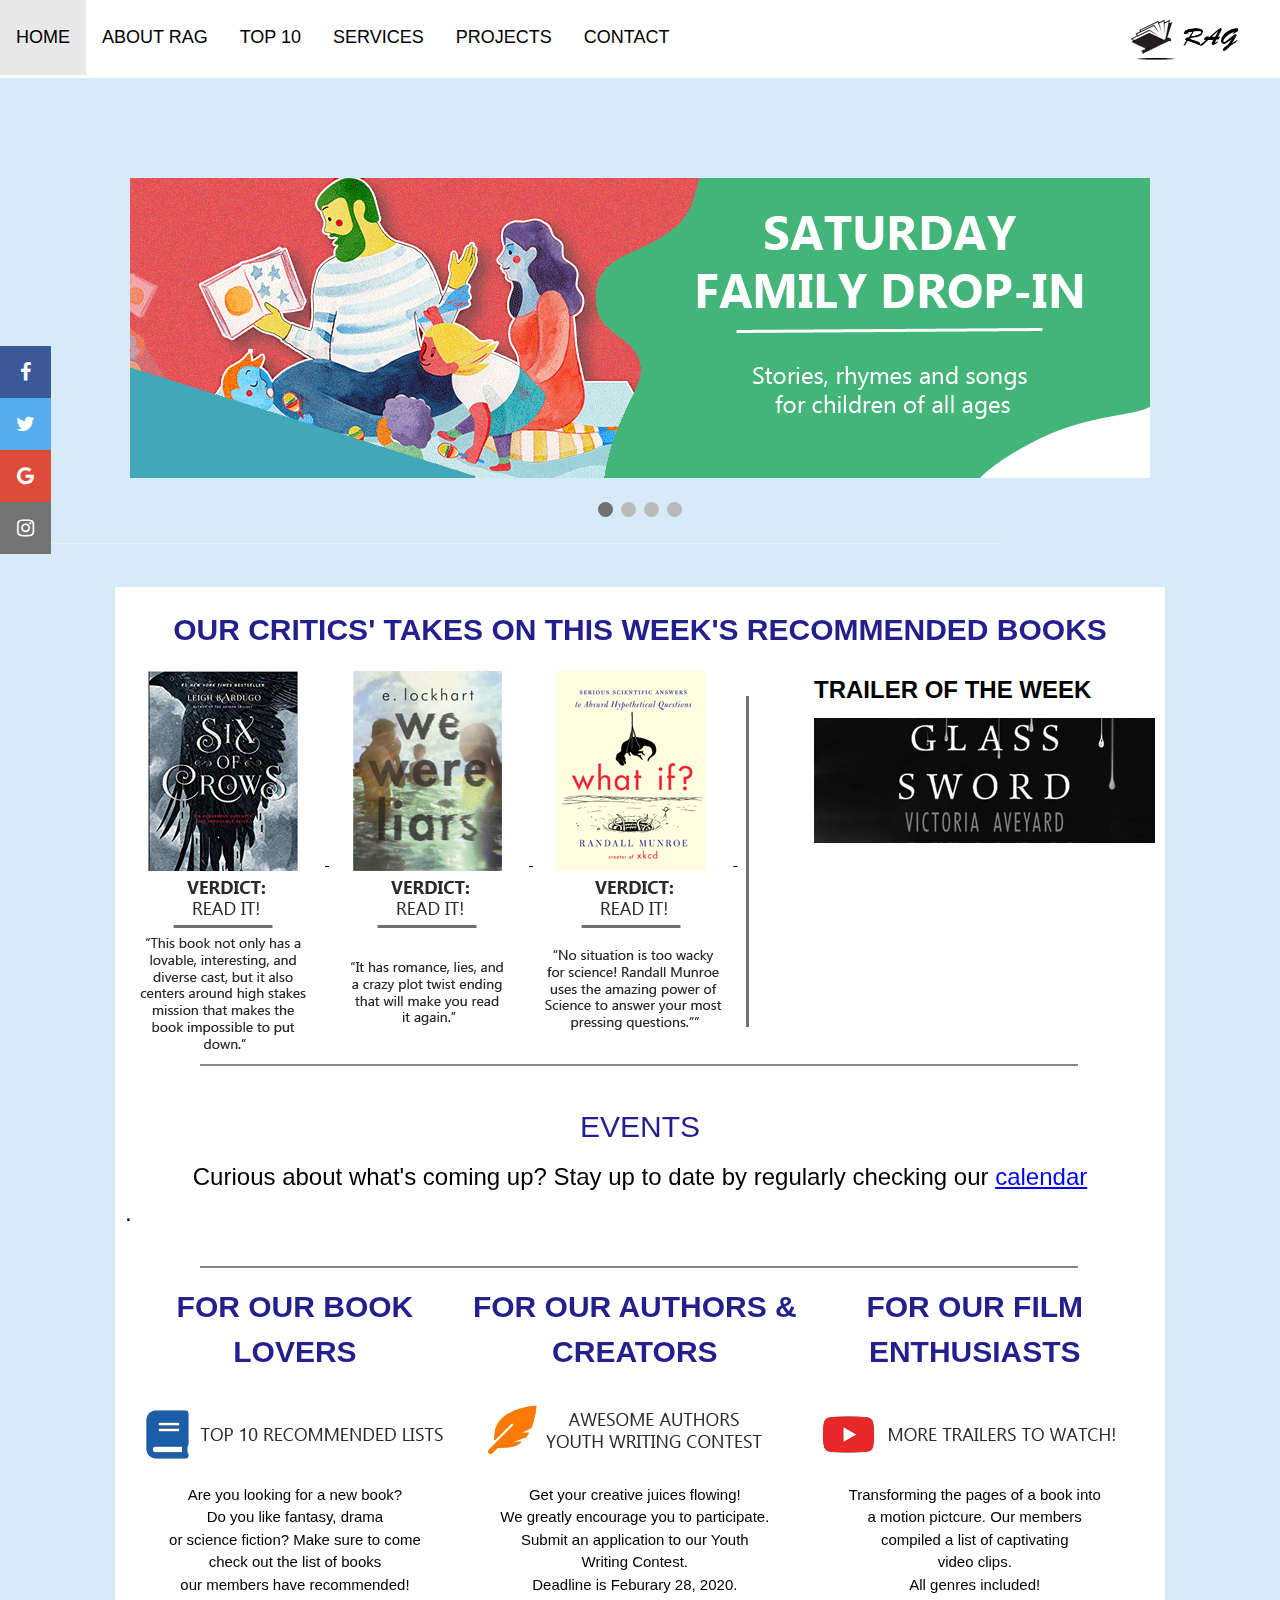
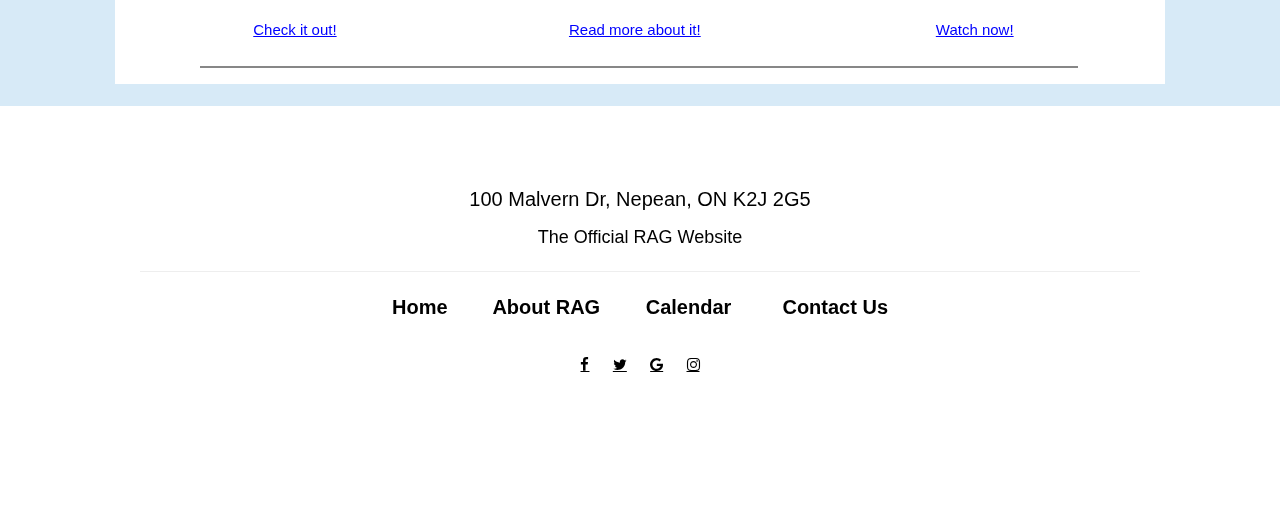
==== commit 5d2d6fb4: "Update index.html" ====
--- a/index.html
+++ b/index.html
@@ -52,7 +52,7 @@
          </a>
       </li>
       <li style="float:right">
-         <a href="index.html"><img src="images/RAGlogo.png"></a>
+         <a href="index.html"><img src="images/RAGLogo.png"></a>
       </li>
    </ul>
    <div class="icon-bar">
@@ -220,4 +220,4 @@
 
 </body>
 
-</html>+</html>
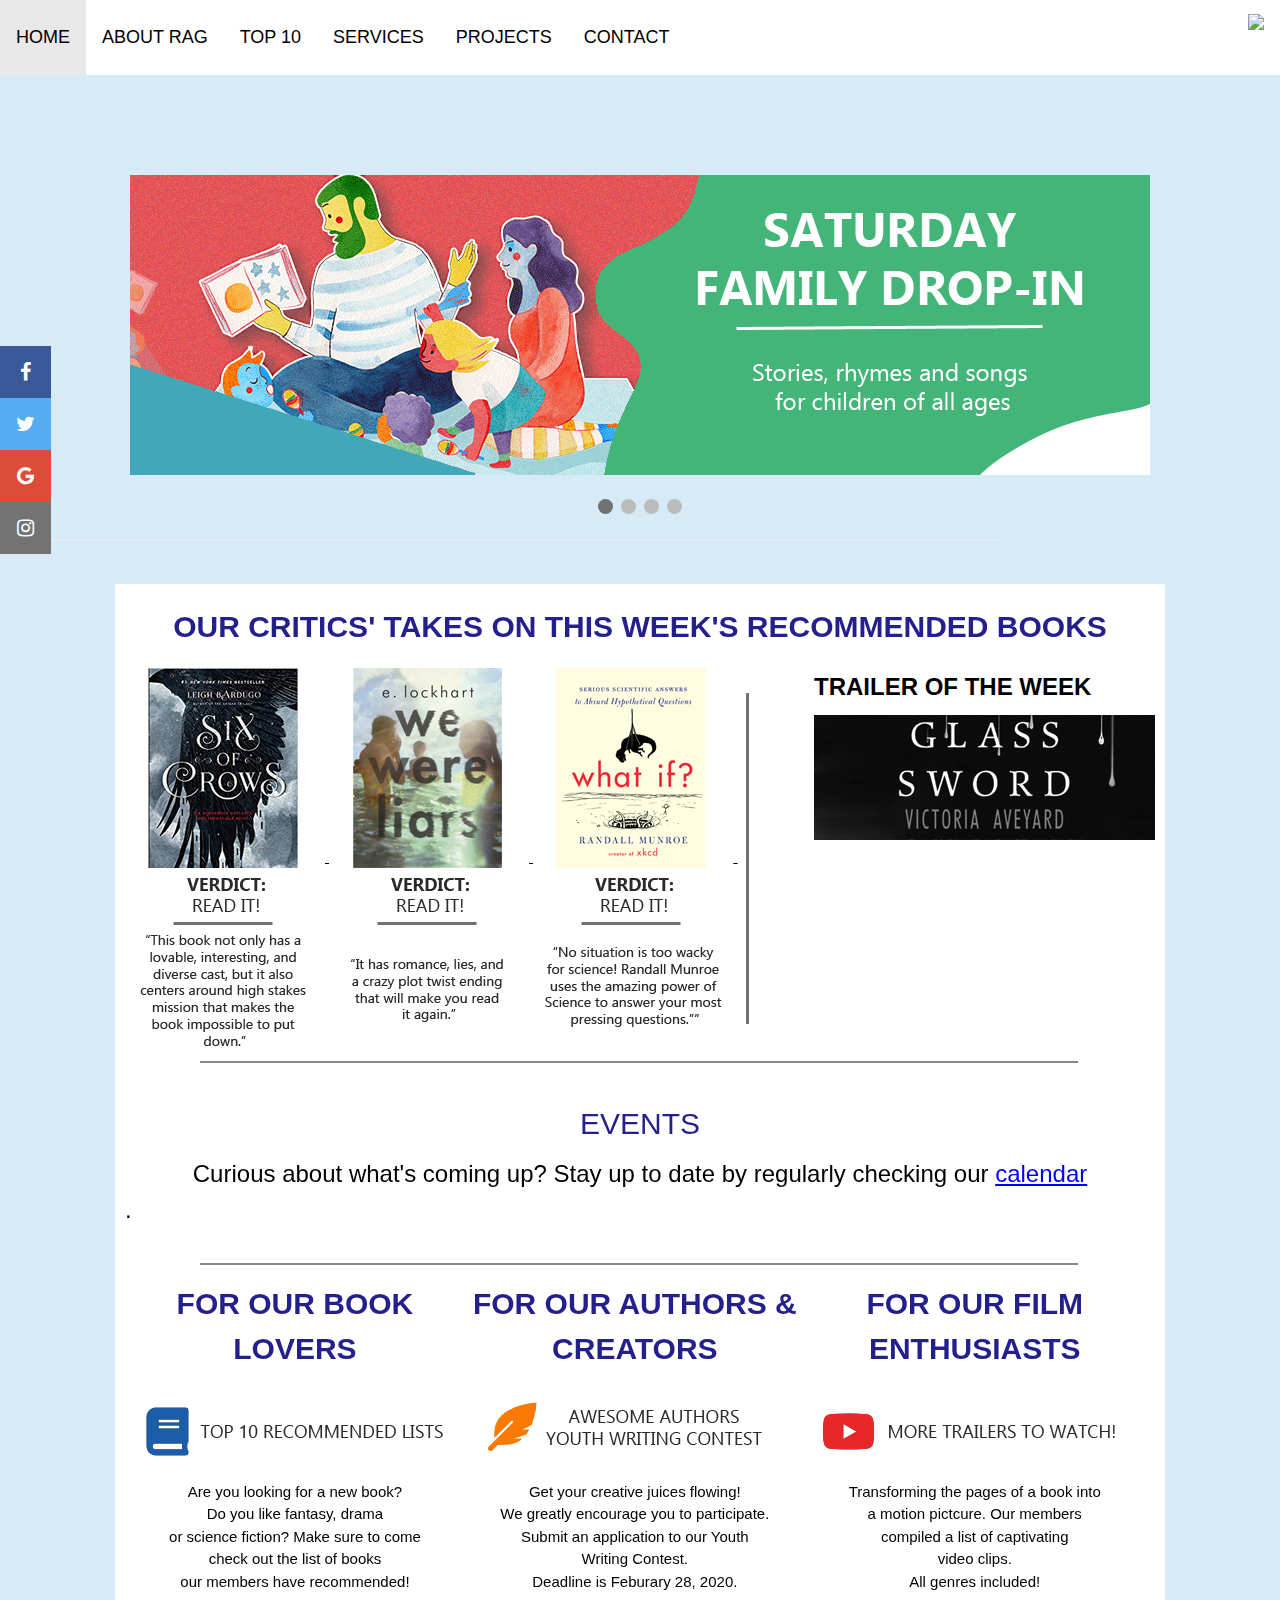
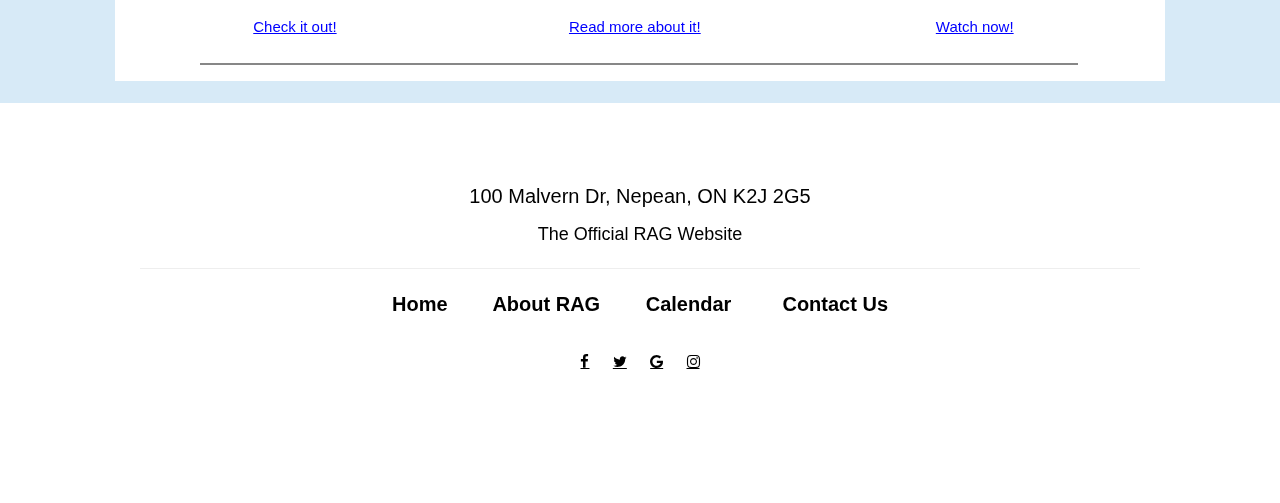
==== commit 1f8a74dd: "Update index.html" ====
--- a/index.html
+++ b/index.html
@@ -52,7 +52,7 @@
          </a>
       </li>
       <li style="float:right">
-         <a href="index.html"><img src="images/RAGLogo.png"></a>
+         <a href="index.html"><img src="images/RAGlogo.png"></a>
       </li>
    </ul>
    <div class="icon-bar">
